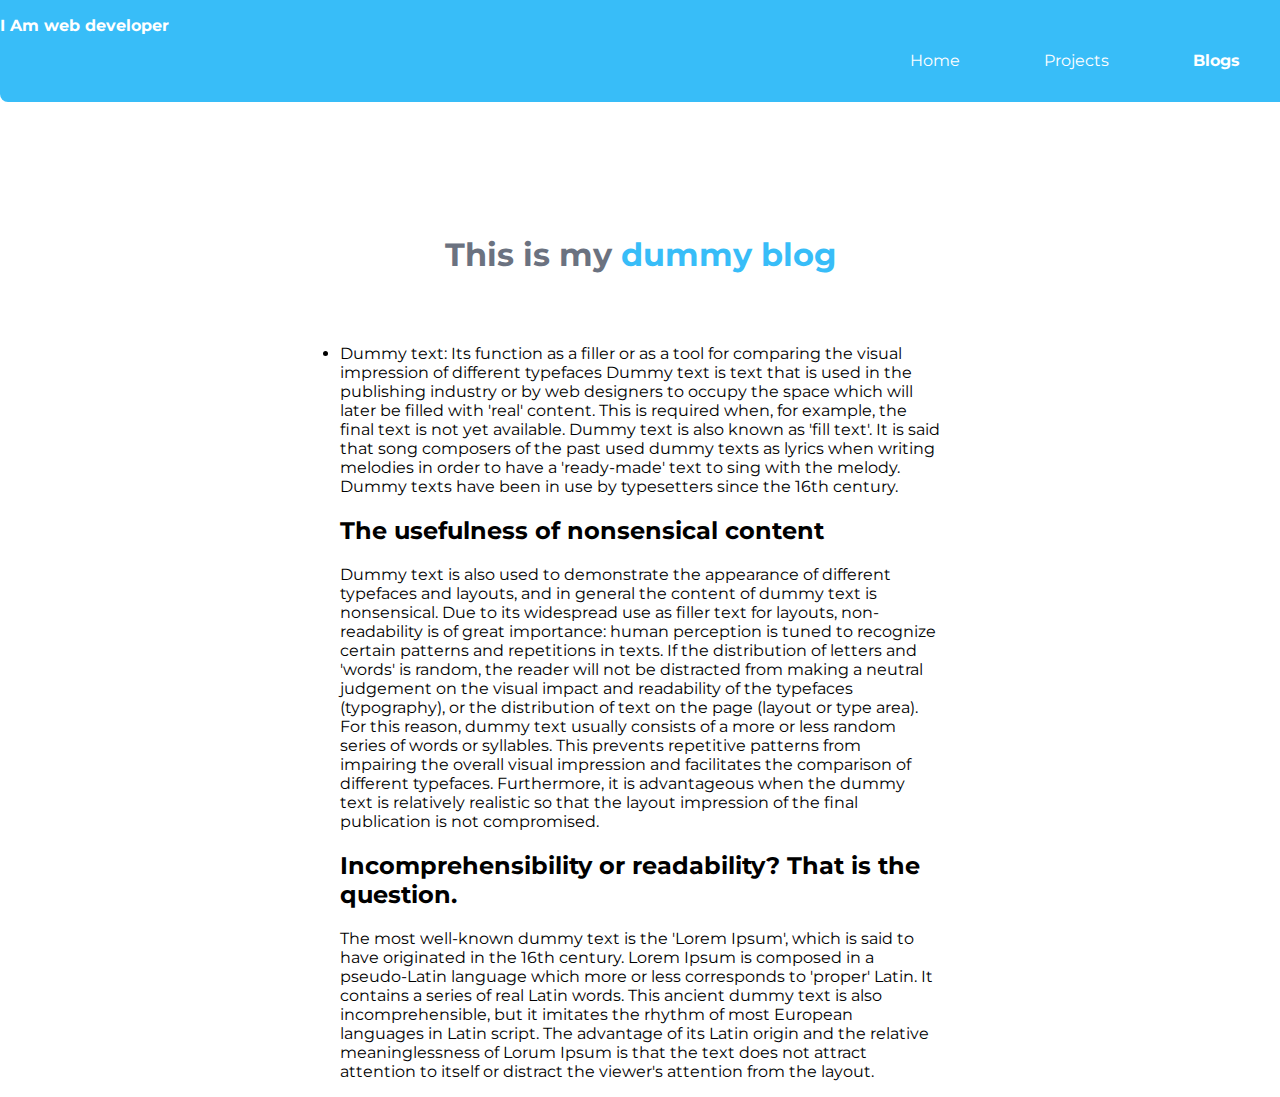
==== blog1.html @ 858a5af8 "docs: added bogone" ====
<!DOCTYPE html>
<html lang="en">
<head>
    <meta charset="UTF-8">
    <meta http-equiv="X-UA-Compatible" content="IE=edge">
    <meta name="viewport" content="width=device-width, initial-scale=1.0">
    <title>Blogs | Jay prakash</title>
    <link href ="/styles.css" rel= "stylesheet"/>
</head>
<body>
    <nav class="navigation">
        <div class="nav-brand">I Am web developer</div>
        <ul class="list-non-bullet nav-pills">
            <li class="inline-list-item">
                <a class="link" href="/">Home</a>
            </li>
            <li class="inline-list-item">
                <a class="link" href="/projects.html"">Projects</a>
            </li>
            <li class="inline-list-item">
                <a class="link link-active" href="/blogs.html"">Blogs</a>
            </li>
        </ul>
    </nav>
    <header class="hero">
        <h1 class="hero-heading">This is my<span style="color: var(--primary-color)"> dummy blog</span></h1>
    </header>
    
      
         <div class="container container-center"> 
            <li>
              
              <p>Dummy text: Its function as a filler or as a tool for comparing the visual impression of different typefaces Dummy text is text that is used in the publishing industry or by web designers to occupy the space which will later be filled with 'real' content. This is required when, for example, the final text is not yet available. Dummy text is also known as 'fill text'. It is said that song composers of the past used dummy texts as lyrics when writing melodies in order to have a 'ready-made' text to sing with the melody. Dummy texts have been in use by typesetters since the 16th century.</p>
              
           <h2>The usefulness of nonsensical content</h2>
              
           <p> Dummy text is also used to demonstrate the appearance of different typefaces and layouts, and in general the content of dummy text is nonsensical. Due to its widespread use as filler text for layouts, non-readability is of great importance: human perception is tuned to recognize certain patterns and repetitions in texts. If the distribution of letters and 'words' is random, the reader will not be distracted from making a neutral judgement on the visual impact and readability of the typefaces (typography), or the distribution of text on the page (layout or type area). For this reason, dummy text usually consists of a more or less random series of words or syllables. This prevents repetitive patterns from impairing the overall visual impression and facilitates the comparison of different typefaces. Furthermore, it is advantageous when the dummy text is relatively realistic so that the layout impression of the final publication is not compromised.</p>
     
           <h2>Incomprehensibility or readability? That is the question.</h2>
              
              <p>The most well-known dummy text is the 'Lorem Ipsum', which is said to have originated in the 16th century. Lorem Ipsum is composed in a pseudo-Latin language which more or less corresponds to 'proper' Latin. It contains a series of real Latin words. This ancient dummy text is also incomprehensible, but it imitates the rhythm of most European languages in Latin script. The advantage of its Latin origin and the relative meaninglessness of Lorum Ipsum is that the text does not attract attention to itself or distract the viewer's attention from the layout.</p>
           
          </li>
       </div>

        
       
     </body>
</html>
---- styles.css ----
@import url('https://fonts.googleapis.com/css2?family=Montserrat:wght@400;700&display=swap');

:root {
    --primary-color: #38bdf8;
    --dark-gray: #6b7280;
    --off-white: #f1f5f9;
}

hr {
    margin: 2rem 0rem;
}

body {
    font-family: 'Montserrat', sans-serif;
    margin: 0px;
}


.container {
    padding: 0rem 1rem;
}

.container-center {
    max-width: 600px;
    margin: auto;
    margin-bottom: 1rem;
}

.link {
    padding: 0.5rem 2rem;
    text-decoration: none;
}

.link-primary {
    background-color: var(--primary-color);
    border-radius: 0.5rem;
    color: white;
    padding: 0.5rem 0.5rem;
    text-decoration: none;
}


.link-secondary {

    color: var(--primary-color);
    border: 1px solid;
    border-radius: 0.5rem;
    border-color: var(--primary-color);
    padding: 0.5rem 0.5rem;
    /* text-decoration: none; */
}


.list-non-bullet {
    list-style: none;
}

.inline-list-item {
    display: inline;
    padding: 0rem 0.5rem;
}

.navigation {
    background-color: var(--primary-color);
    color: white;
    padding: 1rem 0rem;
    border-bottom-left-radius: 0.5rem;
}

.navigation .nav-brand {
    font-weight: bold;
}

.navigation .nav-pills {
    text-align: right;
}

.navigation .link {
    color: white;
}

.navigation .link-active {
    font-weight: bold;
}

.hero {
    padding: 2rem;
    padding-top: 5rem;
}

.hero .hero-img {
    max-width: 350px;
    display: block;
    margin: auto;
}

.hero .hero-heading {
    text-align: center;
    padding-top: 2rem;
    color: var(--dark-gray);
}

.section {
    padding: 2rem;
}

.section h1 {
    text-align: center;
}

.ow {
    background-color: var(--off-white);
}

.footer {
    background-color: var(--primary-color);
    padding: 1.5rem 1rem;
    color: white;
    text-align: center;
    border-top-right-radius: 0.5rem;
}

.footer .link {
    color: white;
}

.footer .footer-header{
    font-weight: bold;
    font-size: large;
}
.footer ul {
    padding-inline-start: 0px;
}
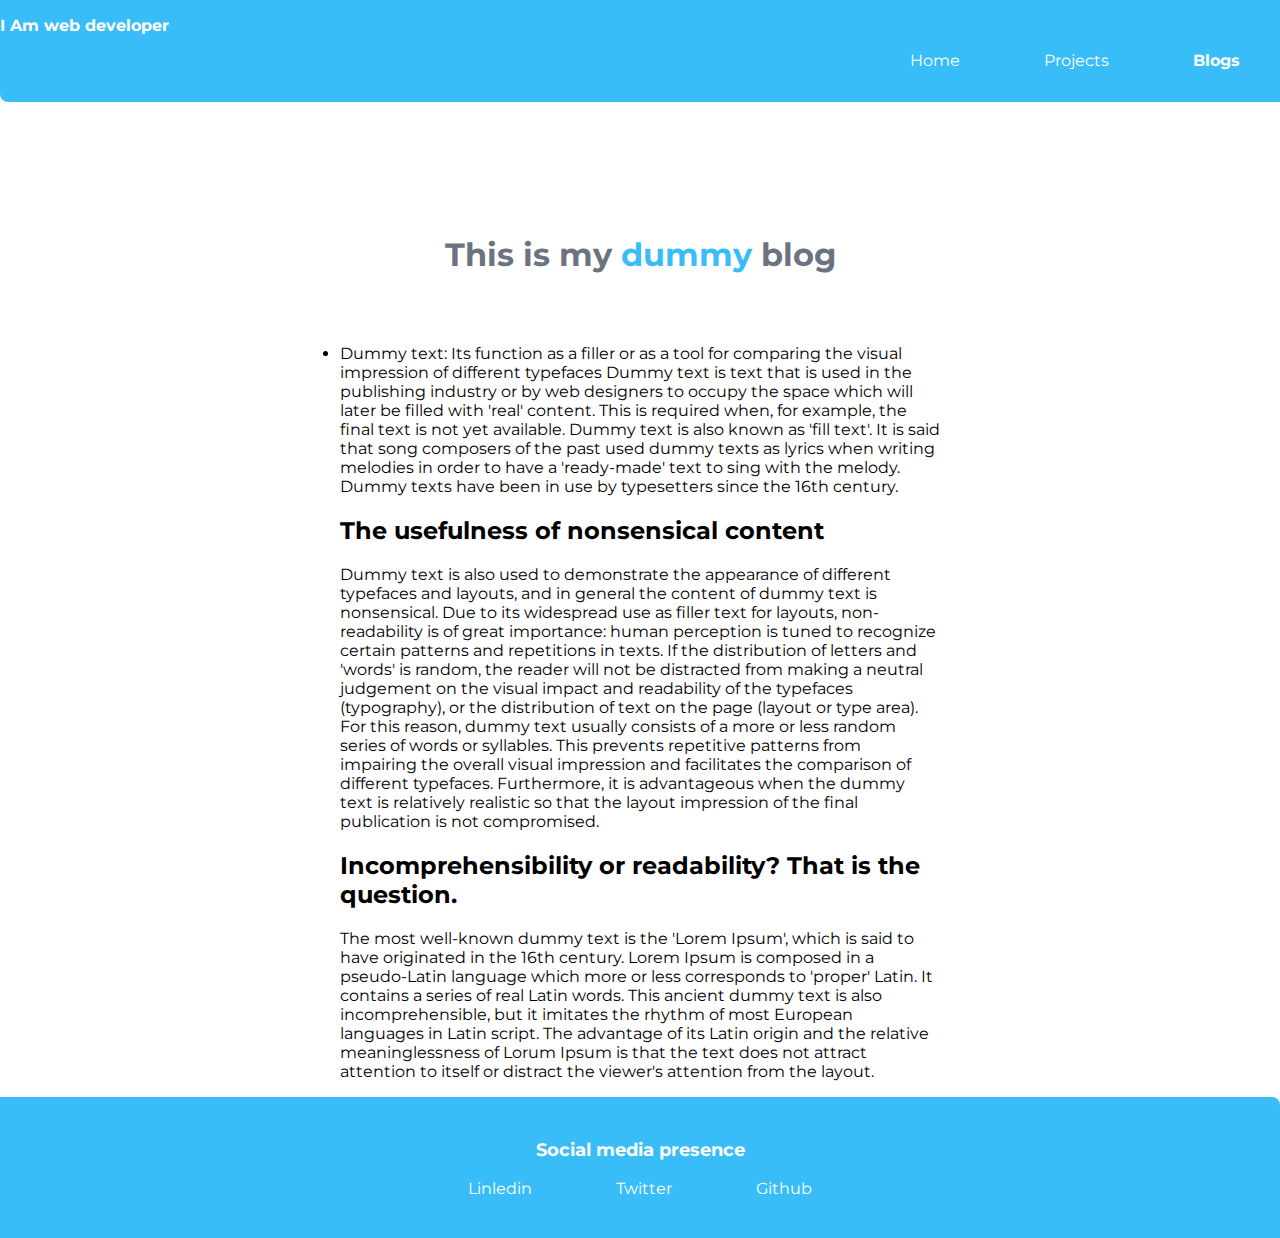
==== commit 348390ec: "docs: added footer" ====
--- a/blog1.html
+++ b/blog1.html
@@ -23,7 +23,7 @@
         </ul>
     </nav>
     <header class="hero">
-        <h1 class="hero-heading">This is my<span style="color: var(--primary-color)"> dummy blog</span></h1>
+        <h1 class="hero-heading">This is my<span style="color: var(--primary-color)"> dummy </span> blog</h1>
     </header>
     
       
@@ -43,7 +43,20 @@
           </li>
        </div>
 
-        
+           <footer class="footer">
+        <p class="footer-header">Social media presence</p>
+        <ul class="social-links list-non-bullet">
+            <li class="inline-list-item">
+                <a class="link" href="https://www.linkedin.com/in/jay-prakash-238ab119b/" target="_blank" >Linledin</a>
+            </li>
+            <li class="inline-list-item">
+                <a class="link" href="https://twitter.com/JayPrak53711018" target="_blank" >Twitter</a>
+            </li>
+            <li class="inline-list-item">
+                <a class="link" href="https://github.com/jayprakash55" target="_blank" >Github</a>
+            </li>
+        </ul>
+    </footer>
        
      </body>
 </html>
